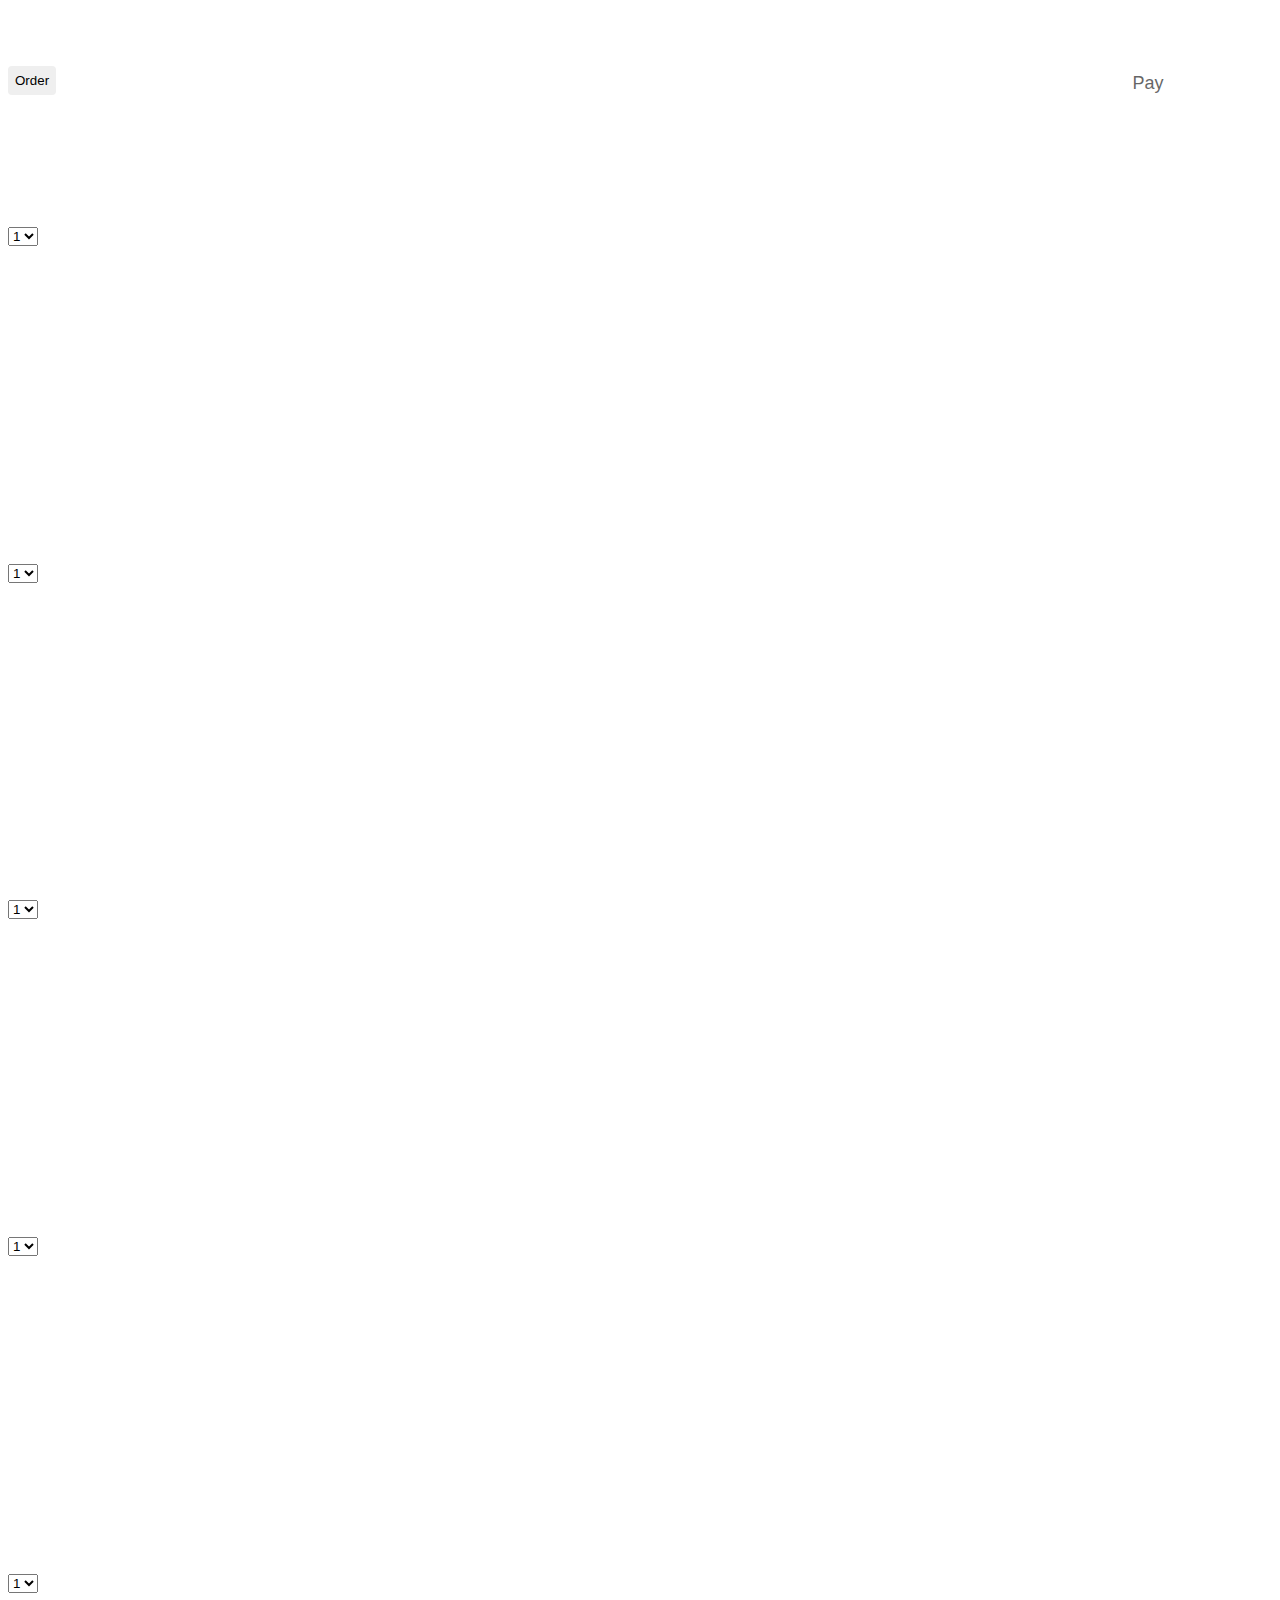
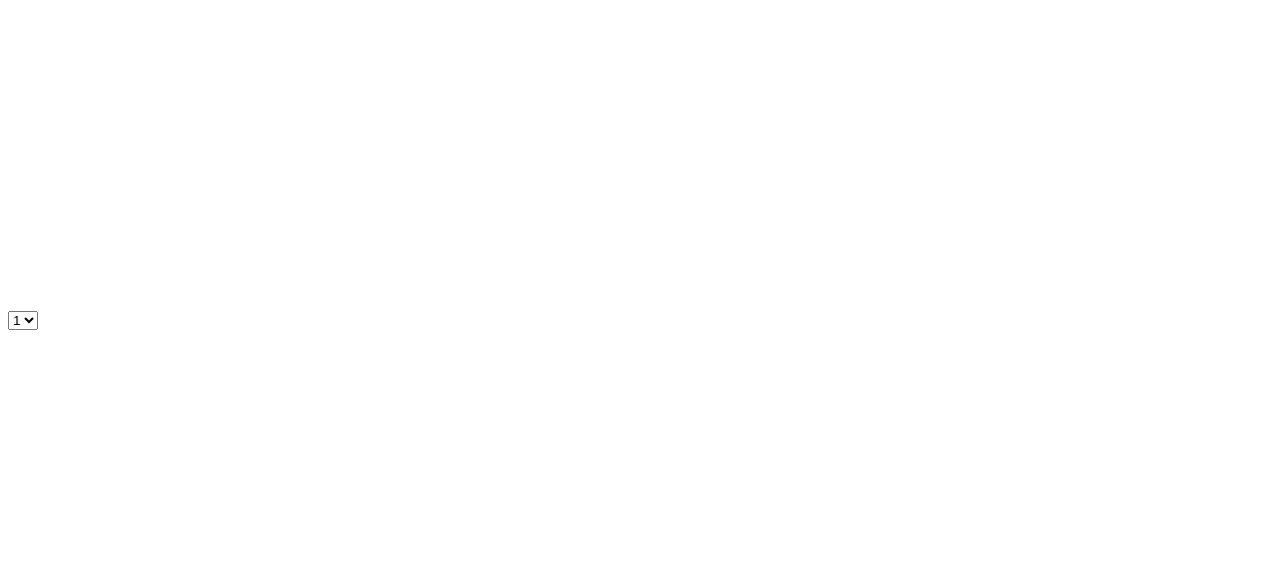
==== index.html @ 71567d27 "Add files via upload" ====
<html>
<head>
  <script src="https://code.jquery.com/jquery-3.3.1.min.js"></script>
  <link rel="stylesheet" href="vietRes.css">
  <script src="vietRes2.html"></script>

</head>
<body>
  <!--
    <h1 class="title">Pho Na</h1>
    <a href="vietRes2.html">pay here</a>
    
    <div class="ingredients">
      <div class="menu" id="dish0"></div>
      <div class="menu" id="food0>"></div>
        <h1 id="name0"></h1>
        <h1 id="price0"></h1>
        <h1 id="sides0"></h1>
        <input type="integer" id="amount" placeholder="insert amount...">
        <button onclick="purchase0()">purchase</button>
    </div> -->
    <h1 class="title">Pho Na</h1>
    <button id="order">Order</button>
     <a href="vietRes2.html"><button id="pay">Pay</button></a>
    <p id="address">1538 Vo Blvd #101, Honolulu, HI 96814</p>
     <!-- make link color appealing -->
    <!--<div id="pay"><a href="vietRes2.html">pay here</a></div> -->
    
   
   
    <h1 id="overall"></h1>
    <div id="l1">
        <h2 id="pho"></h2>
        <h2>pho</h2>
        <div id="pic1">
          <select id="user1" class="choose">
            <option value="1">1</option>
            <option value="2">2</option>
            <option value="3">3</option>
            <option value="4">4</option>
            <option value="5">5</option>
          </select>
       <!-- <input type="integer" id="amount" placeholder="insert amount...">
        <button onclick="purchase0()">purchase</button> -->
    </div>

    <div id="r1">
       <h2 id="grilledpork"></h2>
         <h2>grilled pork</h2>
        <div id="pic2">
          <select id="user2" class="choose">
            <option value="1">1</option>
            <option value="2">2</option>
            <option value="3">3</option>
             <option value="4">4</option>
            <option value="5">5</option>
          </select>
    </div>
 
    <div id="l2">
        <h2 id="crabsoup"></h2>
        <h2>crab soup</h2>
        <div id="pic3">
          <select id="user3" class="choose">
            <option value="1">1</option>
            <option value="2">2</option>
            <option value="3">3</option>
             <option value="4">4</option>
            <option value="5">5</option>
          </select>
    </div>

    <div id="r2">
        <h2 id="springrolls"></h2>
        <h2>spring rolls</h2>
        <div id="pic4">
          <select id="user4" class="choose">
            <option value="1">1</option>
            <option value="2">2</option>
            <option value="3">3</option>
             <option value="4">4</option>
            <option value="5">5</option>
          </select>
    </div>
    
<div id="l3">
        <h2 id="banhmi"></h2>
        <h2>banh mi</h2>
        <div id="pic5">
          <select id="user5" class="choose">
            <option value="1">1</option>
            <option value="2">2</option>
            <option value="3">3</option>
             <option value="4">4</option>
            <option value="5">5</option>
          </select>
    </div>
    
<div id="r3">
       <h2 id="banhxeo"></h2>
       <h2>banh xeo</h2>
        <div id="pic6">
          <select id="user6" class="choose">
            <option value="1">1</option>
            <option value="2">2</option>
            <option value="3">3</option>
             <option value="4">4</option>
            <option value="5">5</option>
          </select>
    </div>
    <!--
    <div id="displayAmount">
      <h1 id="yourOrder">your purchase</h1>
      <ul id="orderList"></ul>
      <p id="totalDisplay"></p>
      <p id="taxTotal"></p>
      <button onlick="totalPurchase()">checkout</button>
    </div> -->
   <script>

   
/* var foodName = [];
 var foodPrice = [];
 var total = [];
 
        var xmlhttp = new XMLHttpRequest();
        xmlhttp.onreadystatechange = function () {
            if (this.readyState == 4 && this.status == 200) {
                var mydata = JSON.parse(this.responseText);
                console.log(mydata.food.length);
                for (var i=0;i< mydata.food.length;i++) {
                    foodName.push(mydata.food[i].name);
                    foodPrice.push(mydata.food[i].price);
                    console.log(foodName);
                    console.log(foodPrice);
                }
                document.getElementById('name0').innerHTML = foodName[0];
                document.getElementById('price0').innerHTML = foodPrice[0];
                document.getElementById('sides0').innerHTML = mydata.food[0].sides;
                
            }
        };
        xmlhttp.open("GET", "vietRes.json", true);
        xmlhttp.send();
        
        function purch0() {
          var amount = document.getElementById('amount').value;
          var subtotal = amount * foodPrices[0];
          total.push(subtotal * 1.04712.toFixed(2));
          document.getElementbyId(amount).value = "";
          var node = document.createElement('li');
          var textNode = document.createTextNode (amount + " x " + foodName[]);
          node.appendChild(textNode);
          document.getElementById('orderList').appendChild(node);
          //local variable to reduce total arr
          var sum = total.reduce(add, 0);
          function add(a, b) {
            return a + b;
          }
          document.getElementById('totalDisplay').innerHTML = "Total= $"+sum.toFixed(2);
        }
   
   function totalItems() {
     var a= document.getElementById('user').value;
     localStorage.setItem('key1',a);
     location.href= "vietRes2.html";
     var previous= null;
     var current= null;
     setInternal(function() {
       $.getJSON('vietRes.json',function(json) {
         current=JSON.stringify(json);
         if (previous && current && previous!==current) {
           location.reload();
         }
         previous==current;
       });
     },2000);
   }
   
   
</script>
</h2>
</div>
</body>

</html>
---- vietRes.css ----
.title,
.bottom {
  
    text-align: center;
}

div {
    width: 40vw;
    height: 30vh;
}

body {
  background-image: url("chalk.jpg");
  color: white;
   font-family: "Courier New", Courier, monospace;
}

h2 {
  color: white;
}

#l1,
#l2,
#l3 {
  float: left;
  background-color: white;
}

#r1,
#r2,
#r3 {
  float: right;
  background-color: white;
}

#l1 {
  background-image: url('https://cdn-image.myrecipes.com/sites/default/files/styles/medium_2x/public/roast-turkey-pho-ck.jpg?itok=Vf6k6W0d');
}

#r1 {
  background-image: url('https://asiatourist.org/wp-content/uploads/2016/11/bun-thit-nuong.png');
}

#l2 {
  background-image: url('https://media-cdn.tripadvisor.com/media/photo-s/0e/6b/e1/59/bun-rieu.jpg');
}

#r2 {
  background-image: url('https://www.happyfoodstube.com/wp-content/uploads/2018/03/vegetarian-fresh-spring-rolls-image.jpg');
}

#l3 {
  background-image: url('https://media-cdn.tripadvisor.com/media/photo-s/11/ac/45/b1/vietnamese-banh-mi-roll.jpg');
}

#r3 {
  background-image: url('https://i.pinimg.com/originals/b7/89/97/b78997714fa00340da936448579e6ad0.jpg');
}

button {
  border: none;
  padding: 7px;
  border-radius: 4px;
}

button:hover {
  border: none;
  padding: 7px;
  border-radius: 4px;
  background-color: #cecece;
  box-shadow: 0 8px 16px 0 rgba(0,0,0,0.2), 0 6px 20px 0 rgba(0,0,0,0.19);
}

/*
#l1 {
  background-image: url("pho.jpg");
  border-radius: 15px;
  float:left;
  margin-right: 17px;
  padding: 20px 10px;
  font-family: "Courier New", Courier, monospace;
}
#l2 {
  background-image: url("bunrieu.jpg");
  border-radius: 15px;
  float: left;
  margin-bottom: -17px;
  padding: 20px 10px;
  font-family: "Courier New", Courier, monospace;
}

#r1 {
  background-image: url("thitnuong.jpg");
  border-radius: 15px;
  float: right;
  margin-right: 17px;
  padding: 20px 10px;
  font-family: "Courier New", Courier, monospace;
}
#r2 {
  background-image: url("springrolls.jpg");
  border-radius: 15px;
  float: right;
  margin-right: 17px;
  padding: 20px 10px;
  font-family: "Courier New", Courier, monospace;
}

#l3 {
  background-image: url("banhmi.jpeg");
  border-radius: 15px;
  float: left;
  margin-bottom: -17px;
  padding: 20px 10px;
  font-family: "Courier New", Courier, monospace;
}

#r3 {
  background-image: url("banhxeo.png");
  border-radius: 15px;
  float: right;
  margin-right: 17px;
  padding: 20px 10px;
  font-family: "Courier New", Courier, monospace;
}

*/
#p1,
#p2,
#p3 {
    
    margin: 0;
    font-size: 10vh;
   

}
 /*
input {
    width: 25vw;
    height: 15vh;
    text-align: center;
    font-size: 10vh;
    margin: 5vh;


}
*/
 #heading {
   color: white;
   font-family: "Courier New", Courier, monospace;
 }

#pay {
  height: 30px;
  width: 5%;
  float: right;
  border-width: 0;
  border-radius: 5px;
  font-size: 2vh;
  position: absolute;
  right: 100px;
  background-color: white;
  opacity:0.6;
}

/*

#user1 {
  opacity: 0.5;
  border-radius: 5px;
}

#user2 {
  opacity: 0.5;
  border-radius: 5px;
}

#user3 {
  opacity: 0.5;
  border-radius: 5px;
}

#user4 {
  opacity: 0.5;
  border-radius: 5px;
}

#user5 {
  opacity: 0.5;
  border-radius: 5px;
}
#user1 {
  opacity: 0.5;
  border-radius: 5px;
}

#user2 {
  opacity: 0.5;
  border-radius: 5px;
}

#user3 {
  opacity: 0.5;
  border-radius: 5px;
}

#user4 {
  opacity: 0.5;
  border-radius: 5px;
}

#user6 {
  opacity: 0.5;
  border-radius: 5px;
}
*/
#title {
   font-family: "Courier New", Courier, monospace;
}

#address {
   font-family: "Courier New", Courier, monospace;
   font-size: 20px;
   text-align: center;
}

a:link {
  text-decoration: none;
  font-size: 16px;
}

a:hover {
  color: white;
  font-size: 16px;
}

.placeholder {
   font-size: 16px;
}
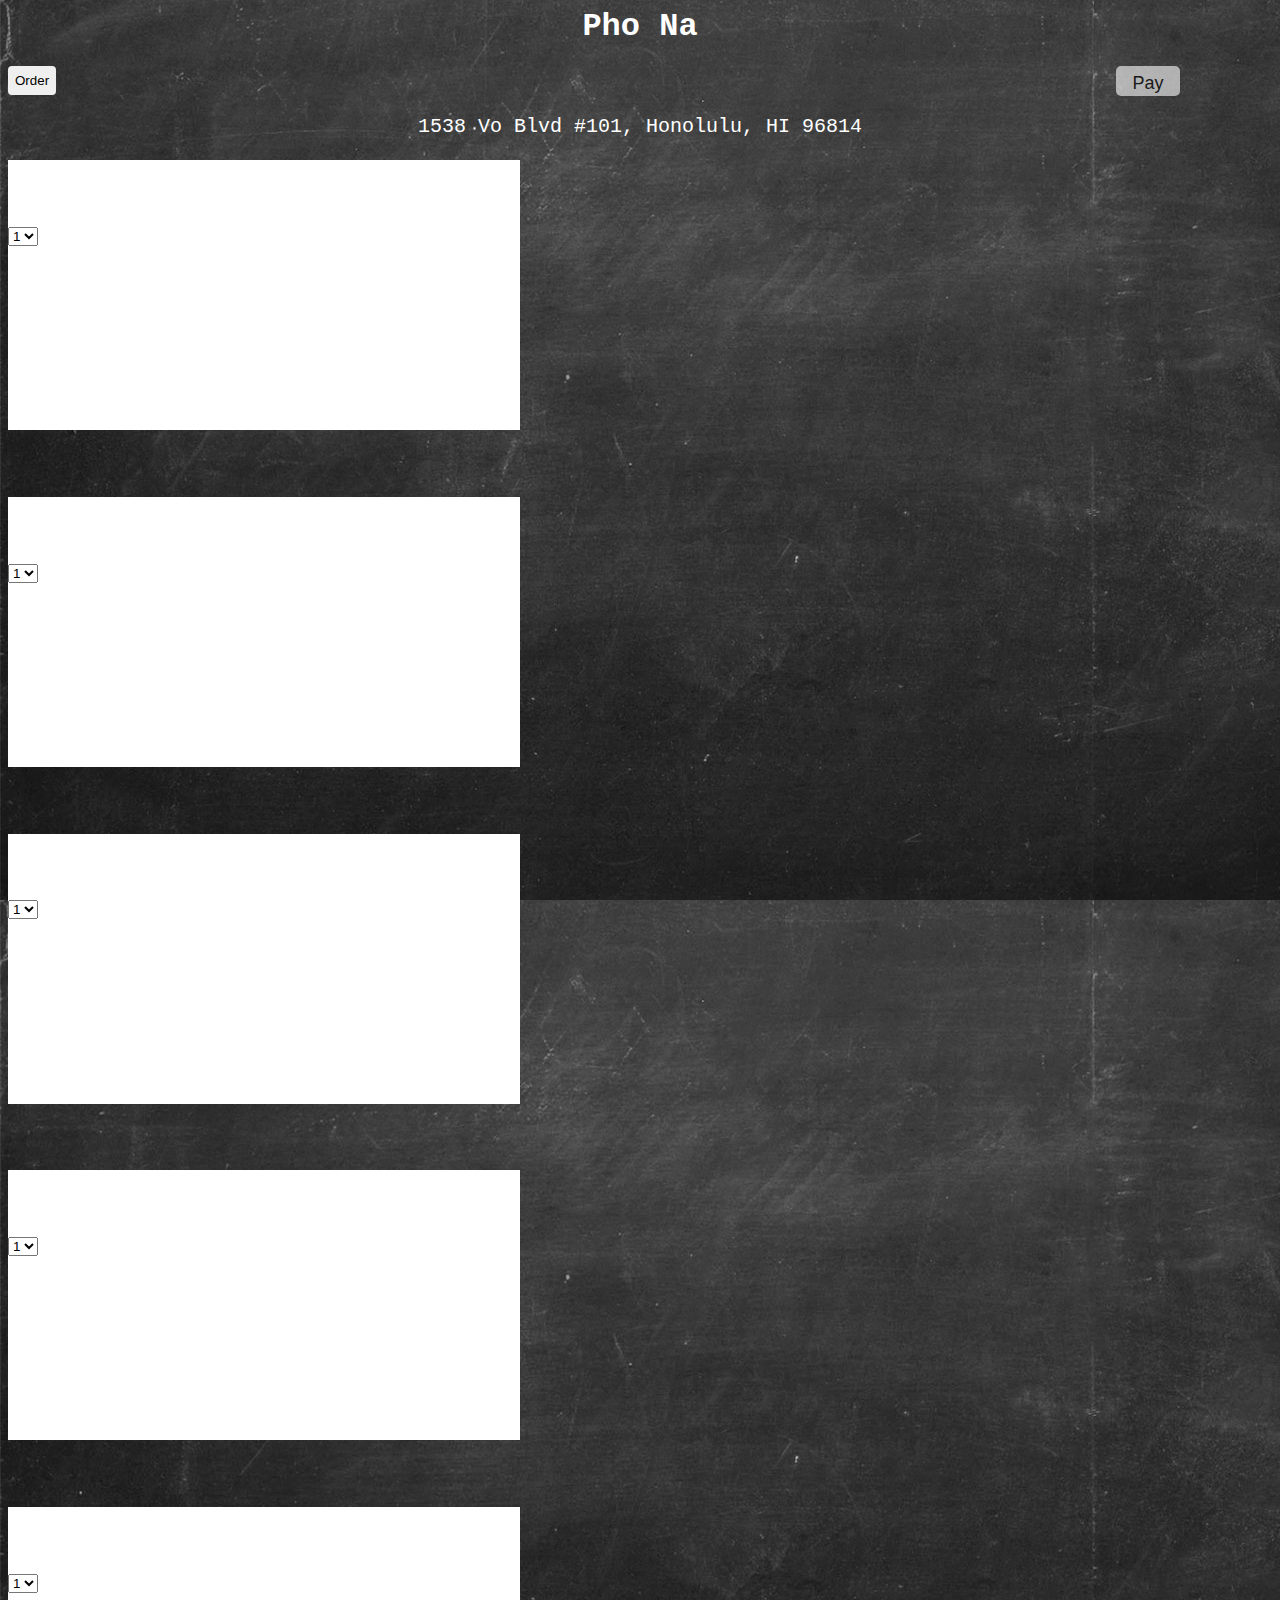
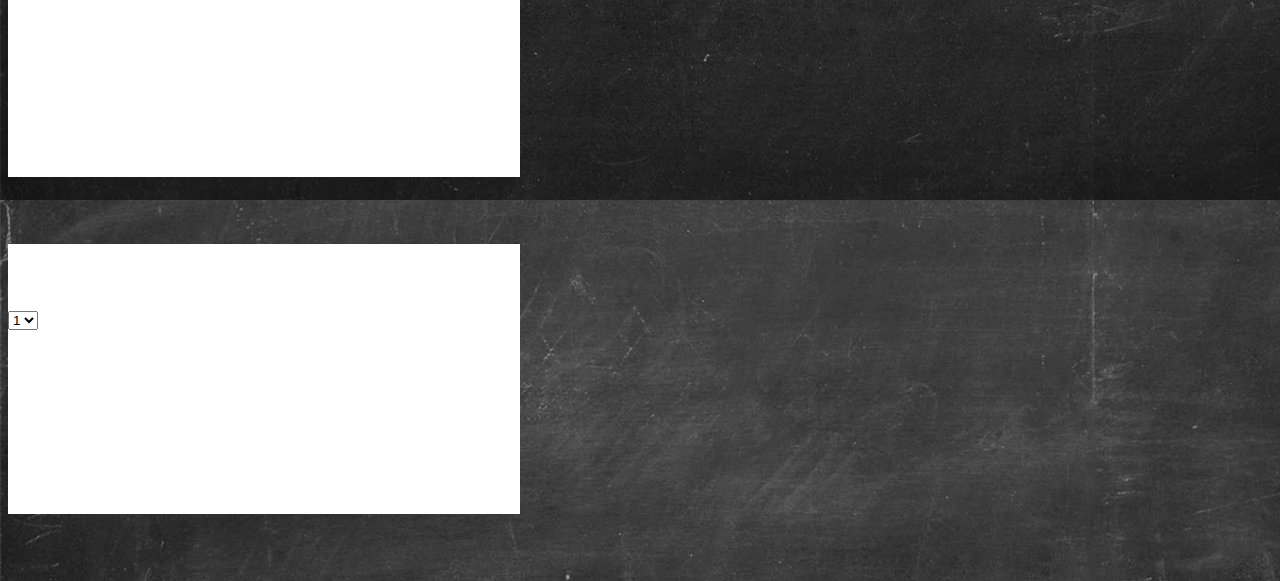
==== commit e76f3ab4: "Add files via upload" ====
--- a/index.html
+++ b/index.html
@@ -2,7 +2,7 @@
 <head>
   <script src="https://code.jquery.com/jquery-3.3.1.min.js"></script>
   <link rel="stylesheet" href="vietRes.css">
-  <script src="vietRes2.html"></script>
+  <!--<script src="vietRes2.html"></script> -->
 
 </head>
 <body>
@@ -20,7 +20,7 @@
         <button onclick="purchase0()">purchase</button>
     </div> -->
     <h1 class="title">Pho Na</h1>
-    <button id="order">Order</button>
+    <button id="purchase">Order</button>
      <a href="vietRes2.html"><button id="pay">Pay</button></a>
     <p id="address">1538 Vo Blvd #101, Honolulu, HI 96814</p>
      <!-- make link color appealing -->
@@ -108,6 +108,8 @@
             <option value="5">5</option>
           </select>
     </div>
+    </div>
+
     <!--
     <div id="displayAmount">
       <h1 id="yourOrder">your purchase</h1>
@@ -116,7 +118,7 @@
       <p id="taxTotal"></p>
       <button onlick="totalPurchase()">checkout</button>
     </div> -->
-   <script>
+   <script src="vietRes.js">
 
    
 /* var foodName = [];
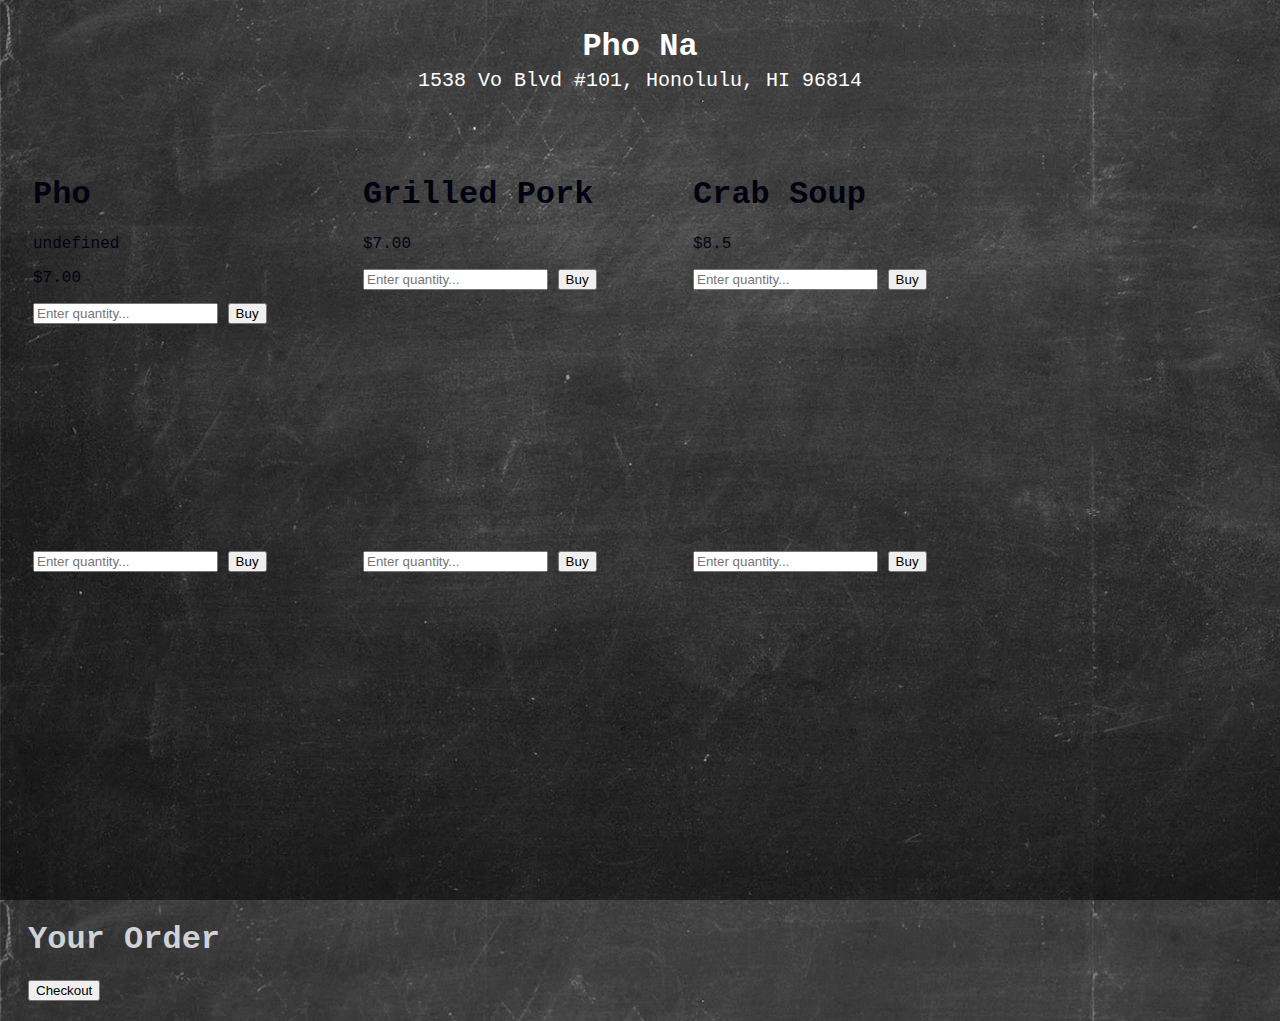
==== commit 9800e13f: "Add files via upload" ====
--- a/index.html
+++ b/index.html
@@ -1,188 +1,266 @@
 <html>
+
 <head>
-  <script src="https://code.jquery.com/jquery-3.3.1.min.js"></script>
-  <link rel="stylesheet" href="vietRes.css">
-  <!--<script src="vietRes2.html"></script> -->
+    <link rel="stylesheet" href="vietRes.css">
+    <script src="https://code.jquery.com/jquery-3.3.1.min.js"></script>
+    
 
 </head>
+
 <body>
-  <!--
-    <h1 class="title">Pho Na</h1>
-    <a href="vietRes2.html">pay here</a>
+    <br>
+    <h1 id="title">Pho Na</h1>
+    <p id="address">1538 Vo Blvd #101, Honolulu, HI 96814</p>
+
+    <br>
     
-    <div class="ingredients">
-      <div class="menu" id="dish0"></div>
-      <div class="menu" id="food0>"></div>
-        <h1 id="name0"></h1>
-        <h1 id="price0"></h1>
-        <h1 id="sides0"></h1>
-        <input type="integer" id="amount" placeholder="insert amount...">
-        <button onclick="purchase0()">purchase</button>
-    </div> -->
-    <h1 class="title">Pho Na</h1>
-    <button id="purchase">Order</button>
-     <a href="vietRes2.html"><button id="pay">Pay</button></a>
-    <p id="address">1538 Vo Blvd #101, Honolulu, HI 96814</p>
-     <!-- make link color appealing -->
-    <!--<div id="pay"><a href="vietRes2.html">pay here</a></div> -->
+    <div class="allboxes">
+
+        <div class="box" id="food0">
+            <h1 id="name0"></h1>
+            <p id="sides0"></p>
+            <p id="price0"></p>
+            <input type="integer" id="quantity" placeholder="Enter quantity...">
+            <button onclick="buy0()">Buy</button>
+        </div>
     
+
+        <div class="box" id="food1">
+            <h1 id="name1"></h1>
+            <p id="sides"></p>
+            <p id="price1"></p>
+            <input type="integer" id="quantity1" placeholder="Enter quantity...">
+            <button onclick="buy1()">Buy</button>
+        </div>
+    </div>
+
+    <div class="row">
+
+        <div class="box" id="food2">
+            <h1 id="name2"></h1>
+            <p id="sides2"></p>
+            <p id="price2"></p>
+            <input type="integer" id="quantity2" placeholder="Enter quantity...">
+            <button onclick="buy2()">Buy</button>
+        </div>
    
+       
+        <div class="box" id="food3">
+            <h1 id="name3"></h1>
+            <p id="sides3"></p>
+            <p id="price3"></p>
+            <input type="integer" id="quantity3" placeholder="Enter quantity...">
+            <button onclick="buy3()">Buy</button>
+        </div>
+    </div>
+
+    <div class="row">
+       
+        <div class="box" id="food4">
+            <h1 id="name4"></h1>
+            <p id="sides4"></p>
+            <p id="price4"></p>
+            <input type="integer" id="quantity4" placeholder="Enter quantity...">
+            <button onclick="buy4()">Buy</button>
+        </div>
    
-    <h1 id="overall"></h1>
-    <div id="l1">
-        <h2 id="pho"></h2>
-        <h2>pho</h2>
-        <div id="pic1">
-          <select id="user1" class="choose">
-            <option value="1">1</option>
-            <option value="2">2</option>
-            <option value="3">3</option>
-            <option value="4">4</option>
-            <option value="5">5</option>
-          </select>
-       <!-- <input type="integer" id="amount" placeholder="insert amount...">
-        <button onclick="purchase0()">purchase</button> -->
-    </div>
-
-    <div id="r1">
-       <h2 id="grilledpork"></h2>
-         <h2>grilled pork</h2>
-        <div id="pic2">
-          <select id="user2" class="choose">
-            <option value="1">1</option>
-            <option value="2">2</option>
-            <option value="3">3</option>
-             <option value="4">4</option>
-            <option value="5">5</option>
-          </select>
-    </div>
- 
-    <div id="l2">
-        <h2 id="crabsoup"></h2>
-        <h2>crab soup</h2>
-        <div id="pic3">
-          <select id="user3" class="choose">
-            <option value="1">1</option>
-            <option value="2">2</option>
-            <option value="3">3</option>
-             <option value="4">4</option>
-            <option value="5">5</option>
-          </select>
-    </div>
-
-    <div id="r2">
-        <h2 id="springrolls"></h2>
-        <h2>spring rolls</h2>
-        <div id="pic4">
-          <select id="user4" class="choose">
-            <option value="1">1</option>
-            <option value="2">2</option>
-            <option value="3">3</option>
-             <option value="4">4</option>
-            <option value="5">5</option>
-          </select>
-    </div>
-    
-<div id="l3">
-        <h2 id="banhmi"></h2>
-        <h2>banh mi</h2>
-        <div id="pic5">
-          <select id="user5" class="choose">
-            <option value="1">1</option>
-            <option value="2">2</option>
-            <option value="3">3</option>
-             <option value="4">4</option>
-            <option value="5">5</option>
-          </select>
-    </div>
-    
-<div id="r3">
-       <h2 id="banhxeo"></h2>
-       <h2>banh xeo</h2>
-        <div id="pic6">
-          <select id="user6" class="choose">
-            <option value="1">1</option>
-            <option value="2">2</option>
-            <option value="3">3</option>
-             <option value="4">4</option>
-            <option value="5">5</option>
-          </select>
-    </div>
-    </div>
-
-    <!--
-    <div id="displayAmount">
-      <h1 id="yourOrder">your purchase</h1>
-      <ul id="orderList"></ul>
-      <p id="totalDisplay"></p>
-      <p id="taxTotal"></p>
-      <button onlick="totalPurchase()">checkout</button>
-    </div> -->
-   <script src="vietRes.js">
-
+      
+        <div class="box" id="food5">
+            <h1 id="name5"></h1>
+            <p id="toppings5"></p>
+            <p id="price5"></p>
+            <input type="integer" id="quantity5" placeholder="Enter quantity...">
+            <button onclick="buy5()">Buy</button>
+        </div>
+    </div>
+
+    <div id="showPurchase">
+        <h1 id="yourOrder">Your Order</h1>
+        <ul id="orderList"></ul>
+        <p id="totalDisplay"></p>
+        <p id="taxTotal"></p>
+        <button onclick="totalItems()">Checkout</button>
+    </div>
+
+
+    <script>
+        var foodName = [];
+        var foodPrices = [];
+        var total = [];
+        var food0name;
+        var food0price;
+        /*********Ramen 0**********/
+        var xmlhttp = new XMLHttpRequest(); //I want to begin a new file request from the server
+        xmlhttp.onreadystatechange = function () { //Do this function to check if it is ready
+            if (this.readyState == 4 && this.status == 200) { //If the server is ready(4) and the file is available(200)
+                var mydata = JSON.parse(this.responseText); //Save the JSOn file as mydata and convert it in a readable format.
+                for (var i = 0; i < mydata.food.length; i++) {
+                    foodName.push(mydata.food[i].name);
+                    foodPrices.push(mydata.food[i].price);
+                    console.log(foodName);
+                    console.log(foodPrices);
+                }
+                document.getElementById('name0').innerHTML = mydata.food[0].name;
+               
+                food0price = mydata.food[0].price;
+                document.getElementById('price0').innerHTML = "$" + mydata.food[0].price + ".00";
+                document.getElementById('sides0').innerHTML = mydata.food[0].toppings;
+                document.getElementById('name1').innerHTML = mydata.food[1].name;
+                
+                food1price = mydata.food[1].price;
+                document.getElementById('price1').innerHTML = "$" + mydata.food[1].price + ".00";
+                document.getElementById('sides0').innerHTML = mydata.food[1].toppings;
+                document.getElementById('name2').innerHTML = mydata.food[2].name;
+               
+                food2price = mydata.food[2].price;
+                document.getElementById('price2').innerHTML = "$" + mydata.food[2].price;
+                document.getElementById('sides1').innerHTML = mydata.food[2].toppings;
+                document.getElementById('name3').innerHTML = mydata.food[3].name;
+               
+                document.getElementById('price3').innerHTML = "$" + mydata.food[3].price;
+                document.getElementById('sides2').innerHTML = mydata.food[3].toppings;
+                document.getElementById('name4').innerHTML = mydata.food[4].name;
+                
+                food4price = mydata.food[4].price;
+                document.getElementById('price4').innerHTML = "$" + mydata.food[4].price;
+                document.getElementById('sides3').innerHTML = mydata.food[4].toppings;
+                document.getElementById('name5').innerHTML = mydata.food[5].name;
+               
+                food5price = mydata.food[5].price;
+                document.getElementById('price5').innerHTML = "$" + mydata.food[5].price;
+                document.getElementById('sides4').innerHTML = mydata.food[5].toppings;
+            }
+        };
+        xmlhttp.open("GET", "vietRes.json", true); //I will GET a file called menu.json
+        xmlhttp.send(); //Send to the browser
+        /*********Ramen 0**********/
+        function buy0() {
+            //Get the value of the quantity field//
+            var qty = document.getElementById('quantity').value;
+            var subtotal = qty * foodPrices[0];
+            total.push(subtotal * 1.04712.toFixed(2));
+            document.getElementById('quantity').value = "";
+            var node = document.createElement('li');
+            var textNode = document.createTextNode(qty + " x " + foodName[0]);
+            node.appendChild(textNode);
+            document.getElementById("orderList").appendChild(node);
+            //I am creating a LOCAL variable called sum and reducing the total array.//
+            var sum = total.reduce(add, 0);
+            //This function within a function will return the value from low to high and add them together.//
+            function add(a, b) {
+                return a + b;
+            }
+            //I output the SUM of everything in the total array and fix the decimal places to 2//
+            document.getElementById('totalDisplay').innerHTML = "Total...... $" + sum.toFixed(2);
+        }
+        /*********Ramen 1**********/
+        function buy1() {
+            var qty = document.getElementById('quantity1').value;
+            var subtotal = qty * foodPrices[1];
+            total.push(subtotal * 1.04712.toFixed(2));
+            document.getElementById('quantity1').value = "";
+            var node = document.createElement('li');
+            var textNode = document.createTextNode(qty + " x " + foodName[1]);
+            node.appendChild(textNode);
+            document.getElementById("orderList").appendChild(node);
+            var sum = total.reduce(add, 0);
+            function add(a, b) {
+                return a + b;
+            }
+            document.getElementById('totalDisplay').innerHTML = "Total...... $" + sum.toFixed(2);
+        }
+        /*********Ramen 2**********/
+        function buy2() {
+            var qty = document.getElementById('quantity2').value;
+            var subtotal = qty * foodPrices[2];
+            total.push(subtotal * 1.04712.toFixed(2));
+            document.getElementById('quantity2').value = "";
+            var node = document.createElement('li');
+            var textNode = document.createTextNode(qty + " x " + foodName[2]);
+            node.appendChild(textNode);
+            document.getElementById("orderList").appendChild(node);
+            var sum = total.reduce(add, 0);
+            function add(a, b) {
+                return a + b;
+            }
+            document.getElementById('totalDisplay').innerHTML = "Total...... $" + sum.toFixed(2);
+        }
+        /*********Ramen 3**********/
+        function buy3() {
+            var qty = document.getElementById('quantity3').value;
+            var subtotal = qty * foodPrices[3];
+            total.push(subtotal * 1.04712.toFixed(2));
+            document.getElementById('quantity3').value = "";
+            var node = document.createElement('li');
+            var textNode = document.createTextNode(qty + " x " + foodName[3]);
+            node.appendChild(textNode);
+            document.getElementById("orderList").appendChild(node);
+            var sum = total.reduce(add, 0);
+            function add(a, b) {
+                return a + b;
+            }
+            document.getElementById('totalDisplay').innerHTML = "Total...... $" + sum.toFixed(2);
+        }
+        /*********Ramen 4**********/
+        function buy4() {
+            var qty = document.getElementById('quantity4').value;
+            var subtotal = qty * foodPrices[4];
+            total.push(subtotal * 1.04712.toFixed(2));
+            document.getElementById('quantity4').value = "";
+            var node = document.createElement('li');
+            var textNode = document.createTextNode(qty + " x " + foodName[4]);
+            node.appendChild(textNode);
+            document.getElementById("orderList").appendChild(node);
+            var sum = total.reduce(add, 0);
+            function add(a, b) {
+                return a + b;
+            }
+            document.getElementById('totalDisplay').innerHTML = "Total...... $" + sum.toFixed(2);
+        }
+        /*********Ramen 5**********/
+        function buy5() {
+            var qty = document.getElementById('quantity5').value;
+            var subtotal = qty * foodPrices[5];
+            total.push(subtotal * 1.04712.toFixed(2));
+            document.getElementById('quantity5').value = "";
+            var node = document.createElement('li');
+            var textNode = document.createTextNode(qty + " x " + foodName[5]);
+            node.appendChild(textNode);
+            document.getElementById("orderList").appendChild(node);
+            var sum = total.reduce(add, 0);
+            function add(a, b) {
+                return a + b;
+            }
+            document.getElementById('totalDisplay').innerHTML = "Total...... $" + sum.toFixed(2);
+        }
    
-/* var foodName = [];
- var foodPrice = [];
- var total = [];
- 
-        var xmlhttp = new XMLHttpRequest();
-        xmlhttp.onreadystatechange = function () {
-            if (this.readyState == 4 && this.status == 200) {
-                var mydata = JSON.parse(this.responseText);
-                console.log(mydata.food.length);
-                for (var i=0;i< mydata.food.length;i++) {
-                    foodName.push(mydata.food[i].name);
-                    foodPrice.push(mydata.food[i].price);
-                    console.log(foodName);
-                    console.log(foodPrice);
+        var order= [];
+        function totalItems() {
+            var sum = total.reduce(add, 0);
+            function add(a, b) {
+                return a + b;
                 }
-                document.getElementById('name0').innerHTML = foodName[0];
-                document.getElementById('price0').innerHTML = foodPrice[0];
-                document.getElementById('sides0').innerHTML = mydata.food[0].sides;
-                
-            }
-        };
-        xmlhttp.open("GET", "vietRes.json", true);
-        xmlhttp.send();
+            var pleaseWork= order.push("orderList");
+            localStorage.setItem('key1', sum.toFixed(2));
+            localStorage.setItem('crab1', pleaseWork);
+            location.href = "vietRes2.html";
+        }
         
-        function purch0() {
-          var amount = document.getElementById('amount').value;
-          var subtotal = amount * foodPrices[0];
-          total.push(subtotal * 1.04712.toFixed(2));
-          document.getElementbyId(amount).value = "";
-          var node = document.createElement('li');
-          var textNode = document.createTextNode (amount + " x " + foodName[]);
-          node.appendChild(textNode);
-          document.getElementById('orderList').appendChild(node);
-          //local variable to reduce total arr
-          var sum = total.reduce(add, 0);
-          function add(a, b) {
-            return a + b;
-          }
-          document.getElementById('totalDisplay').innerHTML = "Total= $"+sum.toFixed(2);
-        }
-   
-   function totalItems() {
-     var a= document.getElementById('user').value;
-     localStorage.setItem('key1',a);
-     location.href= "vietRes2.html";
-     var previous= null;
-     var current= null;
-     setInternal(function() {
-       $.getJSON('vietRes.json',function(json) {
-         current=JSON.stringify(json);
-         if (previous && current && previous!==current) {
-           location.reload();
-         }
-         previous==current;
-       });
-     },2000);
-   }
-   
-   
-</script>
-</h2>
-</div>
+        
+        var previous= null;
+        var current= null;
+        setInterval(function() {
+        $.getJSON("vietRes.json",function(json){
+            current=JSON.stringify(json);
+            if (previous && current&& previous!==current) {
+      
+            location.reload();
+        }
+        previous==current;
+            });
+        }, 2000);
+    </script>
+
 </body>
 
-</html>+</html>
--- a/vietRes.css
+++ b/vietRes.css
@@ -1,239 +1,130 @@
-.title,
-.bottom {
+.box {
+    float: left;
+    padding: 25px;
+    margin-bottom: 25px;
+  }
+
   
-    text-align: center;
-}
-
-div {
-    width: 40vw;
-    height: 30vh;
-}
-
-body {
+  body {
   background-image: url("chalk.jpg");
   color: white;
-   font-family: "Courier New", Courier, monospace;
+   font-family: "Courier New", Courier;
 }
 
 h2 {
   color: white;
 }
 
-#l1,
-#l2,
-#l3 {
-  float: left;
-  background-color: white;
-}
 
-#r1,
-#r2,
-#r3 {
-  float: right;
-  background-color: white;
-}
-
-#l1 {
-  background-image: url('https://cdn-image.myrecipes.com/sites/default/files/styles/medium_2x/public/roast-turkey-pho-ck.jpg?itok=Vf6k6W0d');
-}
-
-#r1 {
-  background-image: url('https://asiatourist.org/wp-content/uploads/2016/11/bun-thit-nuong.png');
-}
-
-#l2 {
-  background-image: url('https://media-cdn.tripadvisor.com/media/photo-s/0e/6b/e1/59/bun-rieu.jpg');
-}
-
-#r2 {
-  background-image: url('https://www.happyfoodstube.com/wp-content/uploads/2018/03/vegetarian-fresh-spring-rolls-image.jpg');
-}
-
-#l3 {
-  background-image: url('https://media-cdn.tripadvisor.com/media/photo-s/11/ac/45/b1/vietnamese-banh-mi-roll.jpg');
-}
-
-#r3 {
-  background-image: url('https://i.pinimg.com/originals/b7/89/97/b78997714fa00340da936448579e6ad0.jpg');
-}
-
-button {
-  border: none;
-  padding: 7px;
-  border-radius: 4px;
-}
-
-button:hover {
-  border: none;
-  padding: 7px;
-  border-radius: 4px;
-  background-color: #cecece;
-  box-shadow: 0 8px 16px 0 rgba(0,0,0,0.2), 0 6px 20px 0 rgba(0,0,0,0.19);
-}
-
-/*
-#l1 {
-  background-image: url("pho.jpg");
-  border-radius: 15px;
-  float:left;
-  margin-right: 17px;
-  padding: 20px 10px;
-  font-family: "Courier New", Courier, monospace;
-}
-#l2 {
-  background-image: url("bunrieu.jpg");
-  border-radius: 15px;
-  float: left;
-  margin-bottom: -17px;
-  padding: 20px 10px;
-  font-family: "Courier New", Courier, monospace;
-}
-
-#r1 {
-  background-image: url("thitnuong.jpg");
-  border-radius: 15px;
-  float: right;
-  margin-right: 17px;
-  padding: 20px 10px;
-  font-family: "Courier New", Courier, monospace;
-}
-#r2 {
-  background-image: url("springrolls.jpg");
-  border-radius: 15px;
-  float: right;
-  margin-right: 17px;
-  padding: 20px 10px;
-  font-family: "Courier New", Courier, monospace;
-}
-
-#l3 {
-  background-image: url("banhmi.jpeg");
-  border-radius: 15px;
-  float: left;
-  margin-bottom: -17px;
-  padding: 20px 10px;
-  font-family: "Courier New", Courier, monospace;
-}
-
-#r3 {
-  background-image: url("banhxeo.png");
-  border-radius: 15px;
-  float: right;
-  margin-right: 17px;
-  padding: 20px 10px;
-  font-family: "Courier New", Courier, monospace;
-}
-
-*/
-#p1,
-#p2,
-#p3 {
-    
-    margin: 0;
-    font-size: 10vh;
-   
-
-}
- /*
-input {
-    width: 25vw;
-    height: 15vh;
-    text-align: center;
-    font-size: 10vh;
-    margin: 5vh;
-
-
-}
-*/
- #heading {
-   color: white;
-   font-family: "Courier New", Courier, monospace;
- }
-
-#pay {
-  height: 30px;
-  width: 5%;
-  float: right;
-  border-width: 0;
-  border-radius: 5px;
-  font-size: 2vh;
-  position: absolute;
-  right: 100px;
-  background-color: white;
-  opacity:0.6;
-}
-
-/*
-
-#user1 {
-  opacity: 0.5;
-  border-radius: 5px;
-}
-
-#user2 {
-  opacity: 0.5;
-  border-radius: 5px;
-}
-
-#user3 {
-  opacity: 0.5;
-  border-radius: 5px;
-}
-
-#user4 {
-  opacity: 0.5;
-  border-radius: 5px;
-}
-
-#user5 {
-  opacity: 0.5;
-  border-radius: 5px;
-}
-#user1 {
-  opacity: 0.5;
-  border-radius: 5px;
-}
-
-#user2 {
-  opacity: 0.5;
-  border-radius: 5px;
-}
-
-#user3 {
-  opacity: 0.5;
-  border-radius: 5px;
-}
-
-#user4 {
-  opacity: 0.5;
-  border-radius: 5px;
-}
-
-#user6 {
-  opacity: 0.5;
-  border-radius: 5px;
-}
-*/
 #title {
-   font-family: "Courier New", Courier, monospace;
+  font-family: "Courier New", Courier;
+  color: white;
+  text-align: center;
+  line-height: 0px;
 }
 
 #address {
-   font-family: "Courier New", Courier, monospace;
-   font-size: 20px;
-   text-align: center;
+  font-family: "Courier New", Courier;
+  font-size: 20px;
+  color: white;
+  text-align: center;
 }
 
-a:link {
-  text-decoration: none;
-  font-size: 16px;
+
+#food0 {
+  font-family: "Courier New", Courier, monospace;
+  color: #020311;
+  background-image: url("https://fromthelarder.co.uk/wp-content/uploads/2017/11/smallsqBanh-Xeo-3.jpg");
+  width: 250px;
+  height: 300px;
+  margin-right: 30px;
+  
+  float: left;
 }
 
-a:hover {
-  color: white;
-  font-size: 16px;
+
+
+#food1 {
+  font-family: "Courier New", Courier, monospace;
+  width: 250px;
+  height: 300px;
+  margin-right: 30px;
+  color: #020311;
+   background-image: url("https://asiatourist.org/wp-content/uploads/2016/11/bun-thit-nuong.png");
+  float: left;
 }
 
-.placeholder {
-   font-size: 16px;
+
+
+#food2 {
+  font-family: "Courier New", Courier, monospace;
+  width: 250px;
+  height: 300px;
+  margin-right: 30px;
+  color: #020311;
+   background-image: url("https://media-cdn.tripadvisor.com/media/photo-s/0e/6b/e1/59/bun-rieu.jpg");
+  float: left;
+}
+
+
+
+#food3 {
+  font-family: "Courier New", Courier, monospace;
+  width: 250px;
+  height: 300px;
+  margin-right: 30px;
+  color: #020311;
+ background-image: url("https://www.happyfoodstube.com/wp-content/uploads/2018/03/vegetarian-fresh-spring-rolls-image.jpg");
+  background-size: cover;
+  float: left;
+}
+
+
+
+#food4 {
+  font-family: "Courier New", Courier, monospace;
+  background-size: auto 300px;
+  width: 250px;
+  height: 300px;
+  color: #020311;
+  margin-right: 30px;
+  background-image: url("https://media-cdn.tripadvisor.com/media/photo-s/11/ac/45/b1/vietnamese-banh-mi-roll.jpg");
+  float: left;
+}
+
+#pho5 {
+  background-image: url("https://i.pinimg.com/originals/b7/89/97/b78997714fa00340da936448579e6ad0.jpg");
+  background-size: cover;
+  background-repeat: no-repeat;
+  width: 250px;
+  height: 300px;
+  float: left;
+}
+
+#food5 {
+  font-family: "Courier New", Courier, monospace;
+  width: 250px;
+  height: 300px;
+  color: #020311;
+  margin-right: 30px;
+  background-image: url("https://i.pinimg.com/originals/b7/89/97/b78997714fa00340da936448579e6ad0.jpg");
+  float: left;
+}
+
+#showPurchase {
+  width: 1350px;
+  height: auto;
+  color: #020311;
+  background-image: url("https://images.freecreatives.com/wp-content/uploads/2015/04/black-wood-texture-15204.jpg");
+  font-family: "Courier New", Courier, monospace;
+  padding: 20px;
+  border-radius: 12px;
+  float: left;
+}
+
+#taxTotal,
+#totalDisplay,
+#orderList,
+#yourOrder {
+  color: #cfd2d6;
 }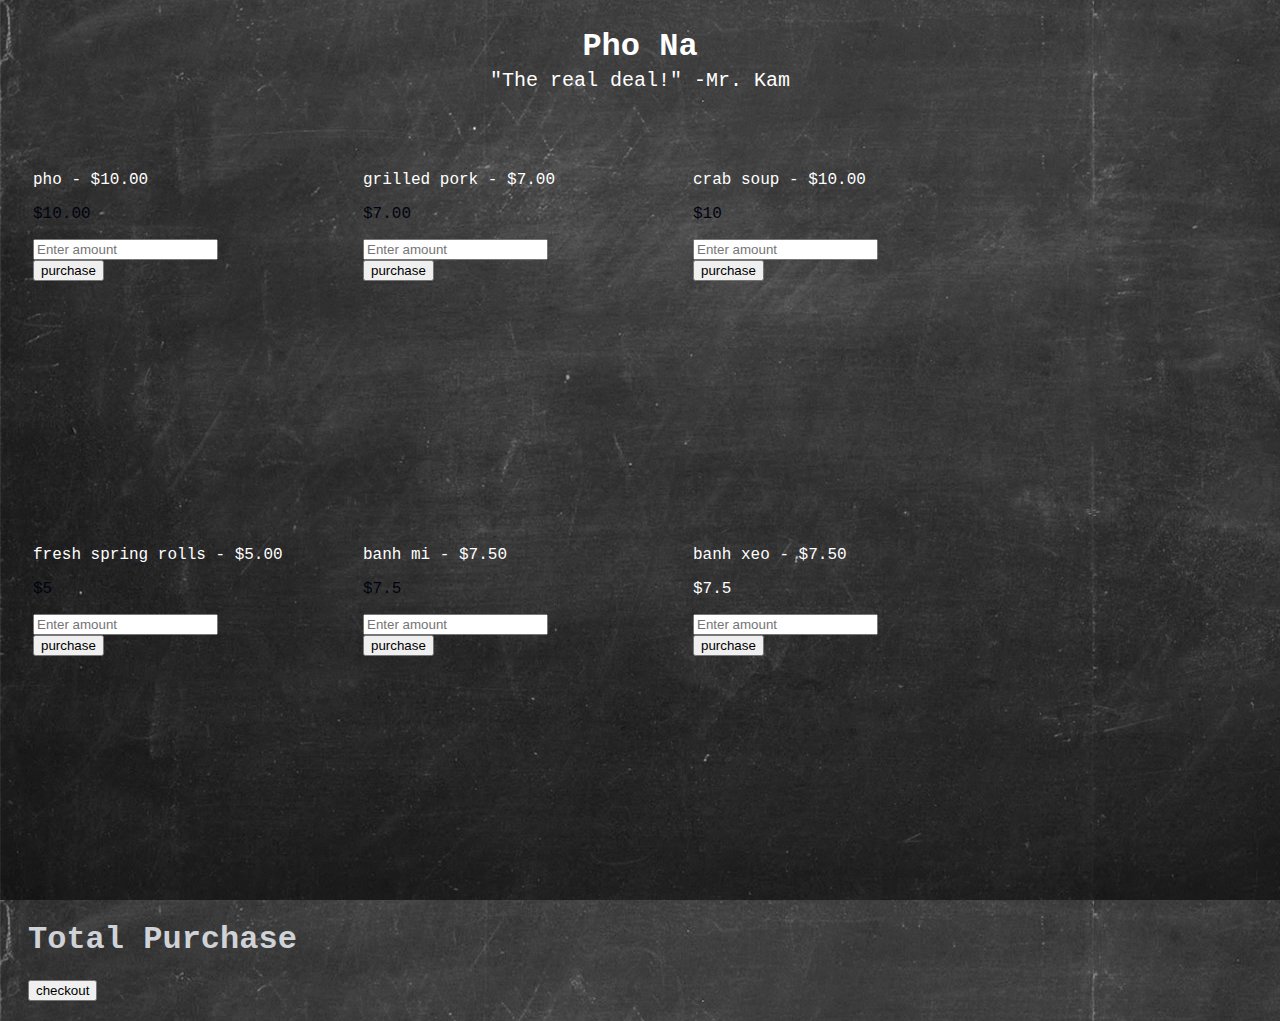
==== commit 61b79475: "Add files via upload" ====
--- a/index.html
+++ b/index.html
@@ -10,76 +10,67 @@
 <body>
     <br>
     <h1 id="title">Pho Na</h1>
-    <p id="address">1538 Vo Blvd #101, Honolulu, HI 96814</p>
+    <p id="address">"The real deal!" -Mr. Kam</p>
 
     <br>
     
     <div class="allboxes">
-
-        <div class="box" id="food0">
-            <h1 id="name0"></h1>
-            <p id="sides0"></p>
-            <p id="price0"></p>
-            <input type="integer" id="quantity" placeholder="Enter quantity...">
-            <button onclick="buy0()">Buy</button>
-        </div>
-    
-
-        <div class="box" id="food1">
-            <h1 id="name1"></h1>
-            <p id="sides"></p>
-            <p id="price1"></p>
-            <input type="integer" id="quantity1" placeholder="Enter quantity...">
-            <button onclick="buy1()">Buy</button>
+        <div class="box" id="pho0">
+           <p id="label">pho - $10.00</p>
+            <p id="amount0"></p>
+            <input type="integer" id="quantity" placeholder="Enter amount">
+            <button onclick="purchase0()">purchase</button>
+        </div>
+    
+
+        <div class="box" id="pork1">
+           <p id="label">grilled pork - $7.00</p>
+            <p id="amount1"></p>
+            <input type="integer" id="quantity1" placeholder="Enter amount">
+            <button onclick="purchase1()">purchase</button>
         </div>
     </div>
 
     <div class="row">
-
-        <div class="box" id="food2">
-            <h1 id="name2"></h1>
-            <p id="sides2"></p>
-            <p id="price2"></p>
-            <input type="integer" id="quantity2" placeholder="Enter quantity...">
-            <button onclick="buy2()">Buy</button>
+        <div class="box" id="crab2">
+          <p id="label">crab soup - $10.00</p>
+            <p id="amount2"></p>
+            <input type="integer" id="quantity2" placeholder="Enter amount">
+            <button onclick="purchase2()">purchase</button>
         </div>
    
        
-        <div class="box" id="food3">
-            <h1 id="name3"></h1>
-            <p id="sides3"></p>
-            <p id="price3"></p>
-            <input type="integer" id="quantity3" placeholder="Enter quantity...">
-            <button onclick="buy3()">Buy</button>
+        <div class="box" id="spring3">
+         <p id="label">fresh spring rolls - $5.00</p>
+            <p id="amount3"></p>
+            <input type="integer" id="quantity3" placeholder="Enter amount">
+            <button onclick="purchase3()">purchase</button>
         </div>
     </div>
 
     <div class="row">
-       
-        <div class="box" id="food4">
-            <h1 id="name4"></h1>
-            <p id="sides4"></p>
-            <p id="price4"></p>
-            <input type="integer" id="quantity4" placeholder="Enter quantity...">
-            <button onclick="buy4()">Buy</button>
+        <div class="box" id="banhmi4">
+            <p id="label">banh mi - $7.50</p>
+            <p id="amount4"></p>
+            <input type="integer" id="quantity4" placeholder="Enter amount">
+            <button onclick="purchase4()">purchase</button>
         </div>
    
       
-        <div class="box" id="food5">
-            <h1 id="name5"></h1>
-            <p id="toppings5"></p>
-            <p id="price5"></p>
-            <input type="integer" id="quantity5" placeholder="Enter quantity...">
-            <button onclick="buy5()">Buy</button>
+        <div class="box" id="banhxeo5">
+          <p id="label">banh xeo - $7.50</p>
+            <p id="amount5"></p>
+            <input type="integer" id="quantity5" placeholder="Enter amount">
+            <button onclick="purchase5()">purchase</button>
         </div>
     </div>
 
     <div id="showPurchase">
-        <h1 id="yourOrder">Your Order</h1>
+        <h1 id="yourOrder">Total Purchase</h1>
         <ul id="orderList"></ul>
         <p id="totalDisplay"></p>
         <p id="taxTotal"></p>
-        <button onclick="totalItems()">Checkout</button>
+        <button onclick="totalItems()">checkout</button>
     </div>
 
 
@@ -89,7 +80,7 @@
         var total = [];
         var food0name;
         var food0price;
-        /*********Ramen 0**********/
+        
         var xmlhttp = new XMLHttpRequest(); //I want to begin a new file request from the server
         xmlhttp.onreadystatechange = function () { //Do this function to check if it is ready
             if (this.readyState == 4 && this.status == 200) { //If the server is ready(4) and the file is available(200)
@@ -97,44 +88,33 @@
                 for (var i = 0; i < mydata.food.length; i++) {
                     foodName.push(mydata.food[i].name);
                     foodPrices.push(mydata.food[i].price);
-                    console.log(foodName);
-                    console.log(foodPrices);
                 }
-                document.getElementById('name0').innerHTML = mydata.food[0].name;
+               
                
                 food0price = mydata.food[0].price;
-                document.getElementById('price0').innerHTML = "$" + mydata.food[0].price + ".00";
-                document.getElementById('sides0').innerHTML = mydata.food[0].toppings;
-                document.getElementById('name1').innerHTML = mydata.food[1].name;
+                document.getElementById('amount0').innerHTML = "$" + mydata.food[0].price + ".00";
+               
+                food1price = mydata.food[1].price;
+                document.getElementById('amount1').innerHTML = "$" + mydata.food[1].price + ".00";
+               
+                food2price = mydata.food[2].price;
+                document.getElementById('amount2').innerHTML = "$" + mydata.food[2].price;
                 
-                food1price = mydata.food[1].price;
-                document.getElementById('price1').innerHTML = "$" + mydata.food[1].price + ".00";
-                document.getElementById('sides0').innerHTML = mydata.food[1].toppings;
-                document.getElementById('name2').innerHTML = mydata.food[2].name;
-               
-                food2price = mydata.food[2].price;
-                document.getElementById('price2').innerHTML = "$" + mydata.food[2].price;
-                document.getElementById('sides1').innerHTML = mydata.food[2].toppings;
-                document.getElementById('name3').innerHTML = mydata.food[3].name;
-               
-                document.getElementById('price3').innerHTML = "$" + mydata.food[3].price;
-                document.getElementById('sides2').innerHTML = mydata.food[3].toppings;
-                document.getElementById('name4').innerHTML = mydata.food[4].name;
+                document.getElementById('amount3').innerHTML = "$" + mydata.food[3].price;
+               
                 
                 food4price = mydata.food[4].price;
-                document.getElementById('price4').innerHTML = "$" + mydata.food[4].price;
-                document.getElementById('sides3').innerHTML = mydata.food[4].toppings;
-                document.getElementById('name5').innerHTML = mydata.food[5].name;
-               
+                document.getElementById('amount4').innerHTML = "$" + mydata.food[4].price;
+              
                 food5price = mydata.food[5].price;
-                document.getElementById('price5').innerHTML = "$" + mydata.food[5].price;
-                document.getElementById('sides4').innerHTML = mydata.food[5].toppings;
+                document.getElementById('amount5').innerHTML = "$" + mydata.food[5].price;
+               
             }
         };
-        xmlhttp.open("GET", "vietRes.json", true); //I will GET a file called menu.json
+        xmlhttp.open("GET", "vietRes.json", true); //I will GET a file called vietRes.json
         xmlhttp.send(); //Send to the browser
-        /*********Ramen 0**********/
-        function buy0() {
+       
+        function purchase0() {
             //Get the value of the quantity field//
             var qty = document.getElementById('quantity').value;
             var subtotal = qty * foodPrices[0];
@@ -151,10 +131,10 @@
                 return a + b;
             }
             //I output the SUM of everything in the total array and fix the decimal places to 2//
-            document.getElementById('totalDisplay').innerHTML = "Total...... $" + sum.toFixed(2);
-        }
-        /*********Ramen 1**********/
-        function buy1() {
+            document.getElementById('total').innerHTML = "Total: $" + sum.toFixed(2);
+        }
+       
+        function purchase1() {
             var qty = document.getElementById('quantity1').value;
             var subtotal = qty * foodPrices[1];
             total.push(subtotal * 1.04712.toFixed(2));
@@ -167,10 +147,10 @@
             function add(a, b) {
                 return a + b;
             }
-            document.getElementById('totalDisplay').innerHTML = "Total...... $" + sum.toFixed(2);
-        }
-        /*********Ramen 2**********/
-        function buy2() {
+            document.getElementById('total').innerHTML = "Total: $" + sum.toFixed(2);
+        }
+        
+        function purchase2() {
             var qty = document.getElementById('quantity2').value;
             var subtotal = qty * foodPrices[2];
             total.push(subtotal * 1.04712.toFixed(2));
@@ -183,10 +163,10 @@
             function add(a, b) {
                 return a + b;
             }
-            document.getElementById('totalDisplay').innerHTML = "Total...... $" + sum.toFixed(2);
-        }
-        /*********Ramen 3**********/
-        function buy3() {
+            document.getElementById('total').innerHTML = "Total: $" + sum.toFixed(2);
+        }
+    
+        function purchase3() {
             var qty = document.getElementById('quantity3').value;
             var subtotal = qty * foodPrices[3];
             total.push(subtotal * 1.04712.toFixed(2));
@@ -199,10 +179,10 @@
             function add(a, b) {
                 return a + b;
             }
-            document.getElementById('totalDisplay').innerHTML = "Total...... $" + sum.toFixed(2);
-        }
-        /*********Ramen 4**********/
-        function buy4() {
+            document.getElementById('total').innerHTML = "Total: $" + sum.toFixed(2);
+        }
+       
+        function purchase4() {
             var qty = document.getElementById('quantity4').value;
             var subtotal = qty * foodPrices[4];
             total.push(subtotal * 1.04712.toFixed(2));
@@ -215,10 +195,10 @@
             function add(a, b) {
                 return a + b;
             }
-            document.getElementById('totalDisplay').innerHTML = "Total...... $" + sum.toFixed(2);
-        }
-        /*********Ramen 5**********/
-        function buy5() {
+            document.getElementById('total').innerHTML = "Total: $" + sum.toFixed(2);
+        }
+       
+        function purchase5() {
             var qty = document.getElementById('quantity5').value;
             var subtotal = qty * foodPrices[5];
             total.push(subtotal * 1.04712.toFixed(2));
@@ -231,7 +211,7 @@
             function add(a, b) {
                 return a + b;
             }
-            document.getElementById('totalDisplay').innerHTML = "Total...... $" + sum.toFixed(2);
+            document.getElementById('total').innerHTML = "Total: $" + sum.toFixed(2);
         }
    
         var order= [];
@@ -241,8 +221,6 @@
                 return a + b;
                 }
             var pleaseWork= order.push("orderList");
-            localStorage.setItem('key1', sum.toFixed(2));
-            localStorage.setItem('crab1', pleaseWork);
             location.href = "vietRes2.html";
         }
         
--- a/vietRes.css
+++ b/vietRes.css
@@ -4,7 +4,7 @@
     margin-bottom: 25px;
   }
 
-  
+
   body {
   background-image: url("chalk.jpg");
   color: white;
@@ -16,6 +16,10 @@
 }
 
 
+#label {
+  font-family: "Courier New", Courier;
+  color: white;
+}
 #title {
   font-family: "Courier New", Courier;
   color: white;
@@ -31,22 +35,23 @@
 }
 
 
-#food0 {
+#pho0 {
   font-family: "Courier New", Courier, monospace;
   color: #020311;
-  background-image: url("https://fromthelarder.co.uk/wp-content/uploads/2017/11/smallsqBanh-Xeo-3.jpg");
+  background-image: url("https://flockler.com/thumbs/sites/192/pho_s600x600_c1266x739_l0x1047.jpg");
   width: 250px;
   height: 300px;
   margin-right: 30px;
-  
+  border-radius: 15px;
   float: left;
 }
 
 
 
-#food1 {
+#pork1 {
   font-family: "Courier New", Courier, monospace;
   width: 250px;
+  border-radius: 15px;
   height: 300px;
   margin-right: 30px;
   color: #020311;
@@ -56,9 +61,10 @@
 
 
 
-#food2 {
+#crab2 {
   font-family: "Courier New", Courier, monospace;
   width: 250px;
+  border-radius: 15px;
   height: 300px;
   margin-right: 30px;
   color: #020311;
@@ -68,10 +74,11 @@
 
 
 
-#food3 {
+#spring3 {
   font-family: "Courier New", Courier, monospace;
   width: 250px;
   height: 300px;
+  border-radius: 15px;
   margin-right: 30px;
   color: #020311;
  background-image: url("https://www.happyfoodstube.com/wp-content/uploads/2018/03/vegetarian-fresh-spring-rolls-image.jpg");
@@ -81,22 +88,24 @@
 
 
 
-#food4 {
+#banhmi4 {
   font-family: "Courier New", Courier, monospace;
   background-size: auto 300px;
   width: 250px;
   height: 300px;
+  border-radius: 15px;
   color: #020311;
   margin-right: 30px;
   background-image: url("https://media-cdn.tripadvisor.com/media/photo-s/11/ac/45/b1/vietnamese-banh-mi-roll.jpg");
   float: left;
 }
 
-#pho5 {
+#banhxeo5 {
   background-image: url("https://i.pinimg.com/originals/b7/89/97/b78997714fa00340da936448579e6ad0.jpg");
   background-size: cover;
   background-repeat: no-repeat;
   width: 250px;
+  border-radius: 15px;
   height: 300px;
   float: left;
 }
